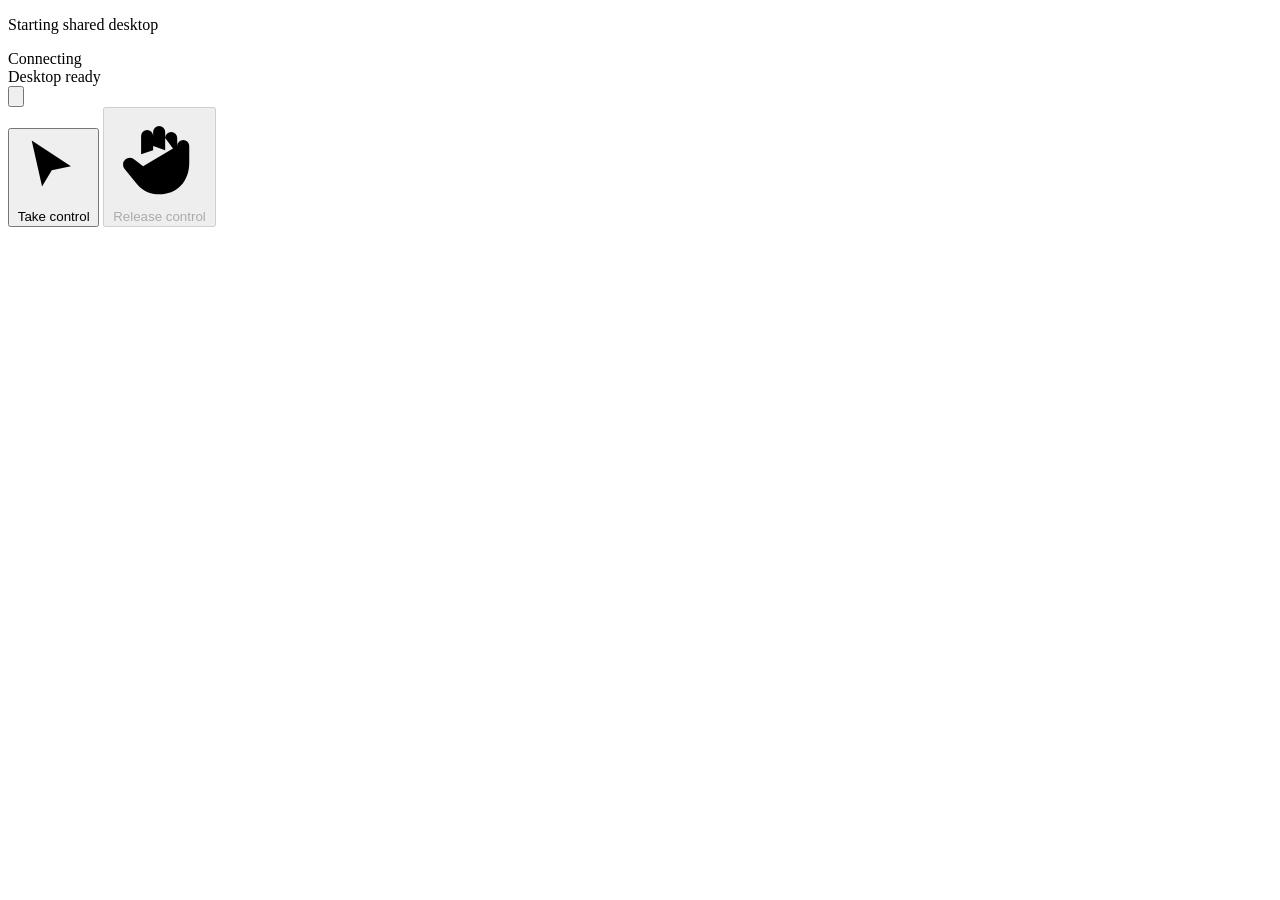
==== web/index.html @ 7a04eb71 "feat: publish Relay AI desktop Add the containerized XFCE desktop, shared control API, guarded insta" ====
<!doctype html>
<html lang="en">
  <head>
    <meta charset="utf-8">
    <meta name="viewport" content="width=device-width, initial-scale=1">
    <meta name="theme-color" content="#111311">
    <title>Relay desktop</title>
    <link rel="stylesheet" href="/styles.css">
  </head>
  <body data-owner="none">
    <main class="relay-stage" id="relay-stage">
      <div
        id="desktop-screen"
        class="desktop-screen"
        tabindex="0"
        aria-label="Remote Linux desktop. Take control before using keyboard or pointer input."
      >
        <div class="feed-placeholder" id="feed-placeholder">
          <span class="relay-cube" aria-hidden="true"><i></i><i></i><i></i></span>
          <p>Starting shared desktop</p>
        </div>
      </div>

      <div class="stage-vignette" aria-hidden="true"></div>
      <div class="observer-shield" aria-hidden="true"></div>

      <header class="stage-header">
        <div class="connection-chip" aria-label="Connection status">
          <span class="status-dot" id="connection-dot" aria-hidden="true"></span>
          <span id="connection-label">Connecting</span>
        </div>

        <div class="header-actions">
          <div class="operator-chip" id="operator-chip" aria-live="polite">
            <span class="operator-pulse" aria-hidden="true"></span>
            <span id="operator-label">Desktop ready</span>
          </div>
          <button
            class="icon-button"
            id="open-tools"
            type="button"
            aria-controls="control-drawer"
            aria-expanded="false"
            aria-label="Open desktop controls"
          >
            <svg viewBox="0 0 24 24" aria-hidden="true"><path d="M4 7h10M18 7h2M4 17h2M10 17h10M14 4v6M6 14v6"/></svg>
          </button>
        </div>
      </header>

      <button class="control-pill take-control" id="take-control" type="button">
        <svg viewBox="0 0 24 24" aria-hidden="true"><path d="m5 3 12.5 8.2-6.1 1.3-3.1 5.2L5 3Z"/></svg>
        <span>Take control</span>
      </button>

      <button class="control-pill release-control" id="release-control" type="button" disabled>
        <svg viewBox="0 0 24 24" aria-hidden="true"><path d="M7.5 11V6.5a1.5 1.5 0 0 1 3 0V10M10.5 9V5.5a1.5 1.5 0 0 1 3 0V10m0-3a1.5 1.5 0 0 1 3 0v4m0-2a1.5 1.5 0 0 1 3 0v4c0 5-3.2 8-7.5 8-2.2 0-4-.7-5.5-2.5l-3.1-3.8a1.7 1.7 0 0 1 2.5-2.3L8 14"/></svg>
        <span>Release control</span>
      </button>

      <aside class="control-drawer" id="control-drawer" aria-label="Desktop controls" hidden>
        <div class="drawer-heading">
          <div>
            <p class="eyebrow">Shared session</p>
            <h1>Relay Desktop</h1>
          </div>
          <button class="drawer-close" id="close-tools" type="button" aria-label="Close desktop controls">×</button>
        </div>

        <section class="lease-card">
          <span class="lease-orbit" aria-hidden="true"></span>
          <div>
            <p class="eyebrow">Control lease</p>
            <strong id="lease-owner">Observer</strong>
            <span id="lease-detail">No input is being sent</span>
          </div>
        </section>

        <div class="tool-grid">
          <button class="drawer-tool" id="fullscreen" type="button">
            <svg viewBox="0 0 24 24" aria-hidden="true"><path d="M8 3H3v5M16 3h5v5M8 21H3v-5m13 5h5v-5"/></svg>
            Fullscreen
          </button>
          <button class="drawer-tool" id="reconnect" type="button">
            <svg viewBox="0 0 24 24" aria-hidden="true"><path d="M20 7v5h-5M4 17v-5h5m10.2-.8A8 8 0 0 0 6.1 7.1L4 9m16 6-2.1 1.9a8 8 0 0 1-13.1-4"/></svg>
            Reconnect
          </button>
        </div>

        <details class="approval-panel">
          <summary>Install an application</summary>
          <p class="panel-copy">Creates a short-lived approval for one exact install plan.</p>
          <form id="approval-form">
            <label for="install-kind">Source</label>
            <select id="install-kind" name="kind">
              <option value="apt">APT repository</option>
              <option value="deb">Local .deb file</option>
            </select>
            <label for="install-value" id="install-value-label">Package names</label>
            <input id="install-value" name="value" type="text" autocomplete="off" placeholder="firefox-esr jq" required>
            <button class="approve-action" type="submit">Approve exact plan</button>
            <output id="approval-output" aria-live="polite"></output>
          </form>
        </details>

        <footer class="drawer-footer">
          <span>OS cursor</span><span>AT-SPI + vision</span><span>noVNC</span>
        </footer>
      </aside>
    </main>

    <dialog id="credentials-dialog" class="credentials-dialog">
      <form id="credentials-form" method="dialog">
        <span class="relay-cube dialog-mark" aria-hidden="true"><i></i><i></i><i></i></span>
        <p class="eyebrow">Private desktop</p>
        <h2>Connect to Relay</h2>
        <p>Enter the VNC password configured in Compose. The local development default is <code>testtest</code>.</p>
        <label for="vnc-password">VNC password</label>
        <input id="vnc-password" type="password" autocomplete="current-password" required autofocus>
        <button class="dialog-action" value="connect">Open desktop</button>
      </form>
    </dialog>

    <div id="announcer" class="visually-hidden" aria-live="assertive"></div>
    <script type="module" src="/app.js"></script>
  </body>
</html>
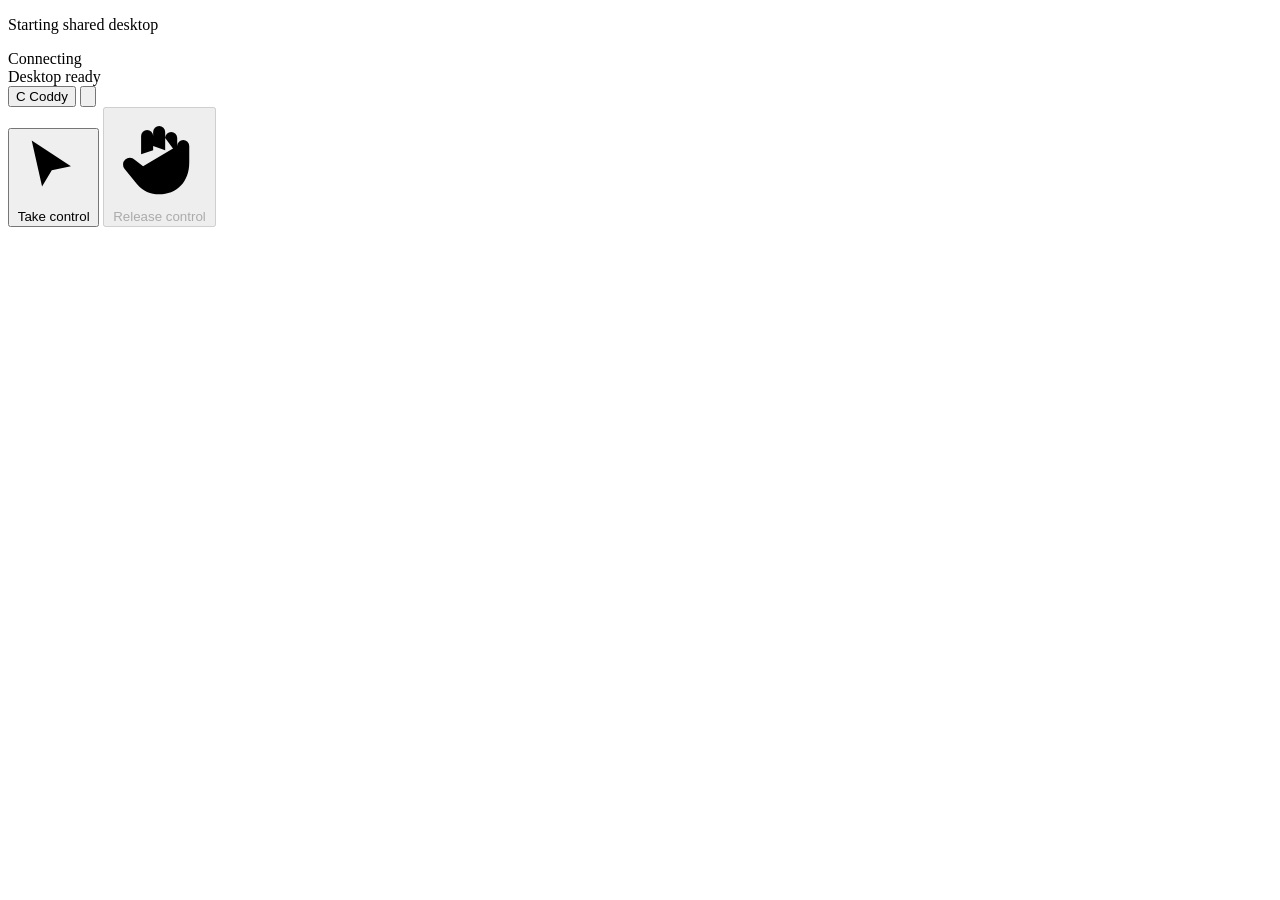
==== commit 3e2dc840: "feat: add the Coddy operator flight recorder Keep observers behind a transparent pointer shield, swi" ====
--- a/web/index.html
+++ b/web/index.html
@@ -36,6 +36,17 @@
             <span id="operator-label">Desktop ready</span>
           </div>
           <button
+            class="agent-button"
+            id="open-agent"
+            type="button"
+            aria-controls="agent-drawer"
+            aria-expanded="false"
+            aria-label="Open Coddy operator"
+          >
+            <span class="agent-glyph" aria-hidden="true">C</span>
+            <span>Coddy</span>
+          </button>
+          <button
             class="icon-button"
             id="open-tools"
             type="button"
@@ -57,6 +68,51 @@
         <svg viewBox="0 0 24 24" aria-hidden="true"><path d="M7.5 11V6.5a1.5 1.5 0 0 1 3 0V10M10.5 9V5.5a1.5 1.5 0 0 1 3 0V10m0-3a1.5 1.5 0 0 1 3 0v4m0-2a1.5 1.5 0 0 1 3 0v4c0 5-3.2 8-7.5 8-2.2 0-4-.7-5.5-2.5l-3.1-3.8a1.7 1.7 0 0 1 2.5-2.3L8 14"/></svg>
         <span>Release control</span>
       </button>
+
+      <aside class="agent-drawer" id="agent-drawer" aria-label="Coddy AI operator" hidden>
+        <header class="agent-heading">
+          <div class="agent-identity">
+            <span class="agent-glyph agent-glyph-large" aria-hidden="true">C</span>
+            <div>
+              <p class="eyebrow">Desktop operator</p>
+              <h1>Coddy Agent</h1>
+            </div>
+          </div>
+          <button class="drawer-close" id="close-agent" type="button" aria-label="Close Coddy operator">×</button>
+        </header>
+
+        <div class="agent-status" id="agent-status" role="status">
+          <span class="agent-status-line" aria-hidden="true"></span>
+          <span id="agent-status-label">Ready for an outcome</span>
+        </div>
+
+        <div class="agent-transcript" id="agent-transcript" aria-live="polite" aria-label="Agent activity">
+          <div class="agent-empty" id="agent-empty">
+            <span class="agent-empty-mark" aria-hidden="true">↳</span>
+            <p>Tell Coddy what should be true on the desktop. It will inspect, act, and verify in the same session you can take over.</p>
+          </div>
+        </div>
+
+        <div class="permission-card" id="permission-card" hidden>
+          <p class="eyebrow">Confirmation required</p>
+          <strong id="permission-title">Coddy wants to run a protected action</strong>
+          <pre id="permission-detail"></pre>
+          <div class="permission-actions">
+            <button id="permission-reject" type="button">Reject</button>
+            <button id="permission-allow" type="button">Allow once</button>
+          </div>
+        </div>
+
+        <form class="agent-composer" id="agent-form">
+          <label class="visually-hidden" for="agent-prompt">Task for Coddy</label>
+          <textarea id="agent-prompt" rows="3" maxlength="12000" placeholder="Open Chromium and fill the demo form…" required></textarea>
+          <div class="composer-footer">
+            <span>Enter to send · Shift+Enter for newline</span>
+            <button class="agent-stop" id="agent-stop" type="button" hidden>Stop</button>
+            <button class="agent-send" id="agent-send" type="submit">Run task</button>
+          </div>
+        </form>
+      </aside>
 
       <aside class="control-drawer" id="control-drawer" aria-label="Desktop controls" hidden>
         <div class="drawer-heading">
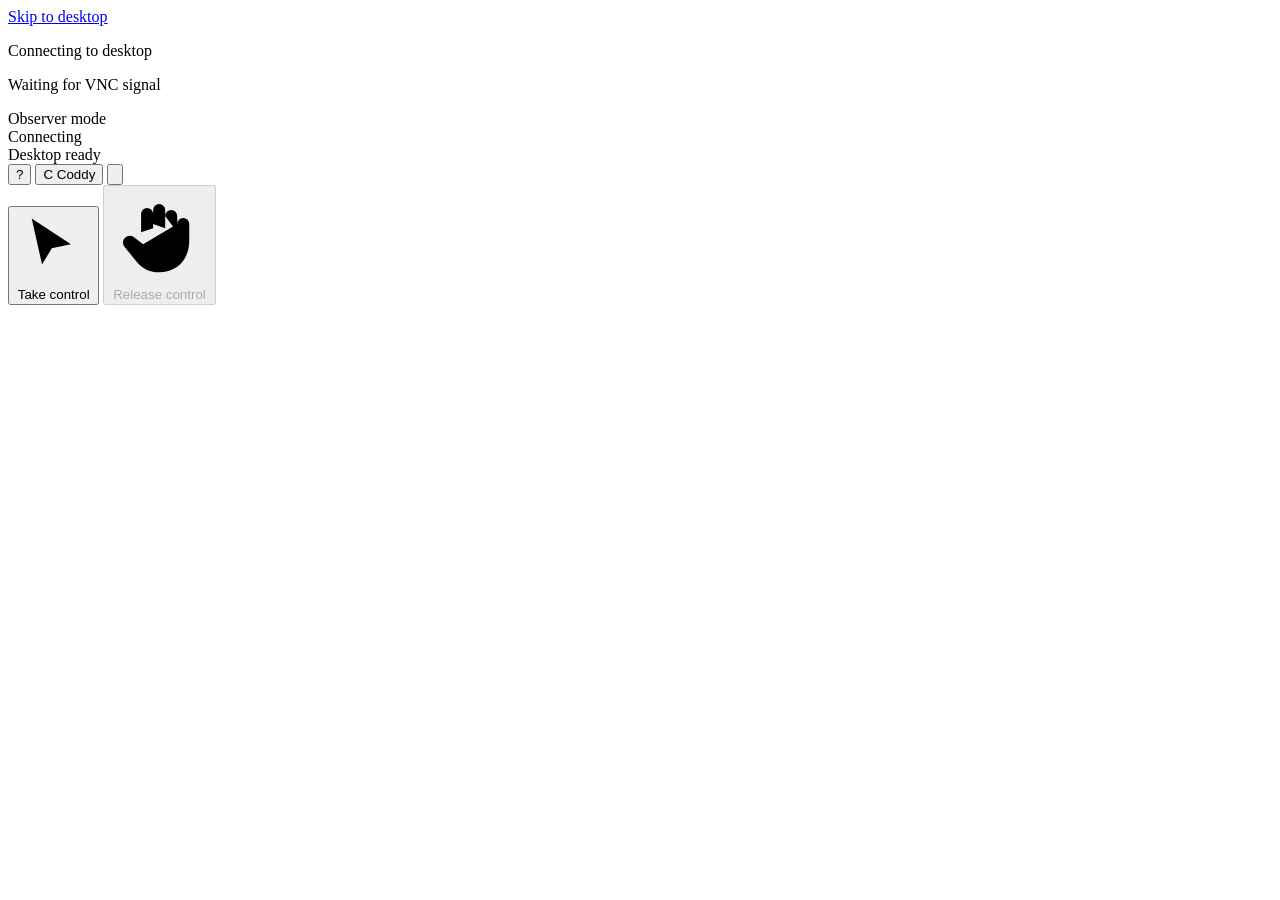
==== commit cc234dd9: "Add Cloud Agent UX, events API, and MCP runtime tools Web shell: - Persistent mode banner, agent can" ====
--- a/web/index.html
+++ b/web/index.html
@@ -2,12 +2,13 @@
 <html lang="en">
   <head>
     <meta charset="utf-8">
-    <meta name="viewport" content="width=device-width, initial-scale=1">
+    <meta name="viewport" content="width=device-width, initial-scale=1, viewport-fit=cover">
     <meta name="theme-color" content="#111311">
-    <title>Relay desktop</title>
+    <title>Cloud Agent · Relay Desktop</title>
     <link rel="stylesheet" href="/styles.css">
   </head>
   <body data-owner="none">
+    <a class="skip-link" href="#desktop-screen">Skip to desktop</a>
     <main class="relay-stage" id="relay-stage">
       <div
         id="desktop-screen"
@@ -15,17 +16,32 @@
         tabindex="0"
         aria-label="Remote Linux desktop. Take control before using keyboard or pointer input."
       >
-        <div class="feed-placeholder" id="feed-placeholder">
+        <div class="feed-placeholder" id="feed-placeholder" role="status" aria-busy="true">
           <span class="relay-cube" aria-hidden="true"><i></i><i></i><i></i></span>
-          <p>Starting shared desktop</p>
+          <p id="feed-placeholder-label">Connecting to desktop</p>
+          <p class="feed-placeholder-sub" id="feed-placeholder-sub">Waiting for VNC signal</p>
+        </div>
+        <div class="agent-canvas-badge" id="agent-canvas-badge" hidden>
+          Agent is operating · press <kbd>T</kbd> or Take control to interrupt
         </div>
       </div>
 
       <div class="stage-vignette" aria-hidden="true"></div>
       <div class="observer-shield" aria-hidden="true"></div>
 
+      <div class="mode-banner" id="mode-banner" role="status" aria-live="polite">
+        <span class="mode-banner-dot" aria-hidden="true"></span>
+        <span id="mode-banner-label">Observer mode</span>
+        <span class="mode-banner-countdown" id="lease-countdown" hidden></span>
+      </div>
+
+      <div class="lease-warning" id="lease-warning" hidden role="alert">
+        Control lease expiring soon. Move the pointer or click Renew.
+        <button type="button" id="renew-lease" class="lease-warning-action">Renew</button>
+      </div>
+
       <header class="stage-header">
-        <div class="connection-chip" aria-label="Connection status">
+        <div class="connection-chip" id="connection-chip" aria-label="Connection status">
           <span class="status-dot" id="connection-dot" aria-hidden="true"></span>
           <span id="connection-label">Connecting</span>
         </div>
@@ -35,6 +51,15 @@
             <span class="operator-pulse" aria-hidden="true"></span>
             <span id="operator-label">Desktop ready</span>
           </div>
+          <button
+            class="icon-button"
+            id="open-shortcuts"
+            type="button"
+            aria-label="Keyboard shortcuts"
+            aria-haspopup="dialog"
+          >
+            ?
+          </button>
           <button
             class="agent-button"
             id="open-agent"
@@ -42,6 +67,7 @@
             aria-controls="agent-drawer"
             aria-expanded="false"
             aria-label="Open Coddy operator"
+            aria-keyshortcuts="Control+Period Meta+Period"
           >
             <span class="agent-glyph" aria-hidden="true">C</span>
             <span>Coddy</span>
@@ -53,29 +79,55 @@
             aria-controls="control-drawer"
             aria-expanded="false"
             aria-label="Open desktop controls"
+            aria-keyshortcuts="Control+Comma Meta+Comma"
           >
             <svg viewBox="0 0 24 24" aria-hidden="true"><path d="M4 7h10M18 7h2M4 17h2M10 17h10M14 4v6M6 14v6"/></svg>
           </button>
         </div>
       </header>
 
-      <button class="control-pill take-control" id="take-control" type="button">
+      <button
+        class="control-pill take-control"
+        id="take-control"
+        type="button"
+        aria-label="Take control of remote desktop"
+        aria-pressed="false"
+        aria-keyshortcuts="t Control+Enter Meta+Enter"
+      >
+        <span class="btn-spinner" hidden aria-hidden="true"></span>
         <svg viewBox="0 0 24 24" aria-hidden="true"><path d="m5 3 12.5 8.2-6.1 1.3-3.1 5.2L5 3Z"/></svg>
         <span>Take control</span>
       </button>
 
-      <button class="control-pill release-control" id="release-control" type="button" disabled>
+      <button
+        class="control-pill release-control"
+        id="release-control"
+        type="button"
+        disabled
+        aria-label="Release control back to observer mode"
+        aria-pressed="false"
+        aria-keyshortcuts="r Control+Shift+Enter Meta+Shift+Enter"
+      >
         <svg viewBox="0 0 24 24" aria-hidden="true"><path d="M7.5 11V6.5a1.5 1.5 0 0 1 3 0V10M10.5 9V5.5a1.5 1.5 0 0 1 3 0V10m0-3a1.5 1.5 0 0 1 3 0v4m0-2a1.5 1.5 0 0 1 3 0v4c0 5-3.2 8-7.5 8-2.2 0-4-.7-5.5-2.5l-3.1-3.8a1.7 1.7 0 0 1 2.5-2.3L8 14"/></svg>
         <span>Release control</span>
       </button>
 
-      <aside class="agent-drawer" id="agent-drawer" aria-label="Coddy AI operator" hidden>
+      <div class="drawer-scrim" id="drawer-scrim" hidden></div>
+
+      <aside
+        class="agent-drawer"
+        id="agent-drawer"
+        role="dialog"
+        aria-modal="true"
+        aria-labelledby="agent-drawer-title"
+        hidden
+      >
         <header class="agent-heading">
           <div class="agent-identity">
             <span class="agent-glyph agent-glyph-large" aria-hidden="true">C</span>
             <div>
               <p class="eyebrow">Desktop operator</p>
-              <h1>Coddy Agent</h1>
+              <h1 id="agent-drawer-title">Coddy Agent</h1>
             </div>
           </div>
           <button class="drawer-close" id="close-agent" type="button" aria-label="Close Coddy operator">×</button>
@@ -99,7 +151,7 @@
           <pre id="permission-detail"></pre>
           <div class="permission-actions">
             <button id="permission-reject" type="button">Reject</button>
-            <button id="permission-allow" type="button">Allow once</button>
+            <button id="permission-allow" type="button" aria-describedby="permission-detail">Allow once</button>
           </div>
         </div>
 
@@ -107,18 +159,25 @@
           <label class="visually-hidden" for="agent-prompt">Task for Coddy</label>
           <textarea id="agent-prompt" rows="3" maxlength="12000" placeholder="Open Chromium and fill the demo form…" required></textarea>
           <div class="composer-footer">
-            <span>Enter to send · Shift+Enter for newline</span>
+            <span>Enter to send · <kbd>⌘.</kbd> agent · <kbd>?</kbd> shortcuts</span>
             <button class="agent-stop" id="agent-stop" type="button" hidden>Stop</button>
             <button class="agent-send" id="agent-send" type="submit">Run task</button>
           </div>
         </form>
       </aside>
 
-      <aside class="control-drawer" id="control-drawer" aria-label="Desktop controls" hidden>
+      <aside
+        class="control-drawer"
+        id="control-drawer"
+        role="dialog"
+        aria-modal="true"
+        aria-labelledby="control-drawer-title"
+        hidden
+      >
         <div class="drawer-heading">
           <div>
             <p class="eyebrow">Shared session</p>
-            <h1>Relay Desktop</h1>
+            <h1 id="control-drawer-title">Relay Desktop</h1>
           </div>
           <button class="drawer-close" id="close-tools" type="button" aria-label="Close desktop controls">×</button>
         </div>
@@ -135,12 +194,15 @@
         <div class="tool-grid">
           <button class="drawer-tool" id="fullscreen" type="button">
             <svg viewBox="0 0 24 24" aria-hidden="true"><path d="M8 3H3v5M16 3h5v5M8 21H3v-5m13 5h5v-5"/></svg>
-            Fullscreen
+            <span id="fullscreen-label">Fullscreen</span>
           </button>
           <button class="drawer-tool" id="reconnect" type="button">
             <svg viewBox="0 0 24 24" aria-hidden="true"><path d="M20 7v5h-5M4 17v-5h5m10.2-.8A8 8 0 0 0 6.1 7.1L4 9m16 6-2.1 1.9a8 8 0 0 1-13.1-4"/></svg>
             Reconnect
           </button>
+          <button class="drawer-tool" id="new-agent-session" type="button">New conversation</button>
+          <button class="drawer-tool" id="copy-session-id" type="button">Copy session ID</button>
+          <button class="drawer-tool drawer-tool-danger" id="disconnect" type="button">Disconnect</button>
         </div>
 
         <details class="approval-panel">
@@ -160,7 +222,9 @@
         </details>
 
         <footer class="drawer-footer">
-          <span>OS cursor</span><span>AT-SPI + vision</span><span>noVNC</span>
+          <span id="display-meta">1440×900 framebuffer</span>
+          <span id="session-meta" title="Coddy session ID">Session</span>
+          <span>AT-SPI + vision</span>
         </footer>
       </aside>
     </main>
@@ -177,6 +241,21 @@
       </form>
     </dialog>
 
+    <dialog id="shortcuts-dialog" class="shortcuts-dialog" aria-labelledby="shortcuts-title">
+      <form method="dialog">
+        <h2 id="shortcuts-title">Keyboard shortcuts</h2>
+        <dl class="shortcut-list">
+          <div><dt><kbd>T</kbd></dt><dd>Take control</dd></div>
+          <div><dt><kbd>R</kbd></dt><dd>Release control</dd></div>
+          <div><dt><kbd>Ctrl</kbd>+<kbd>.</kbd></dt><dd>Toggle agent panel</dd></div>
+          <div><dt><kbd>Ctrl</kbd>+<kbd>,</kbd></dt><dd>Toggle desktop controls</dd></div>
+          <div><dt><kbd>Ctrl</kbd>+<kbd>Shift</kbd>+<kbd>F</kbd></dt><dd>Fullscreen</dd></div>
+          <div><dt><kbd>Esc</kbd></dt><dd>Close open panel</dd></div>
+        </dl>
+        <button class="dialog-action" value="close">Close</button>
+      </form>
+    </dialog>
+
     <div id="announcer" class="visually-hidden" aria-live="assertive"></div>
     <script type="module" src="/app.js"></script>
   </body>
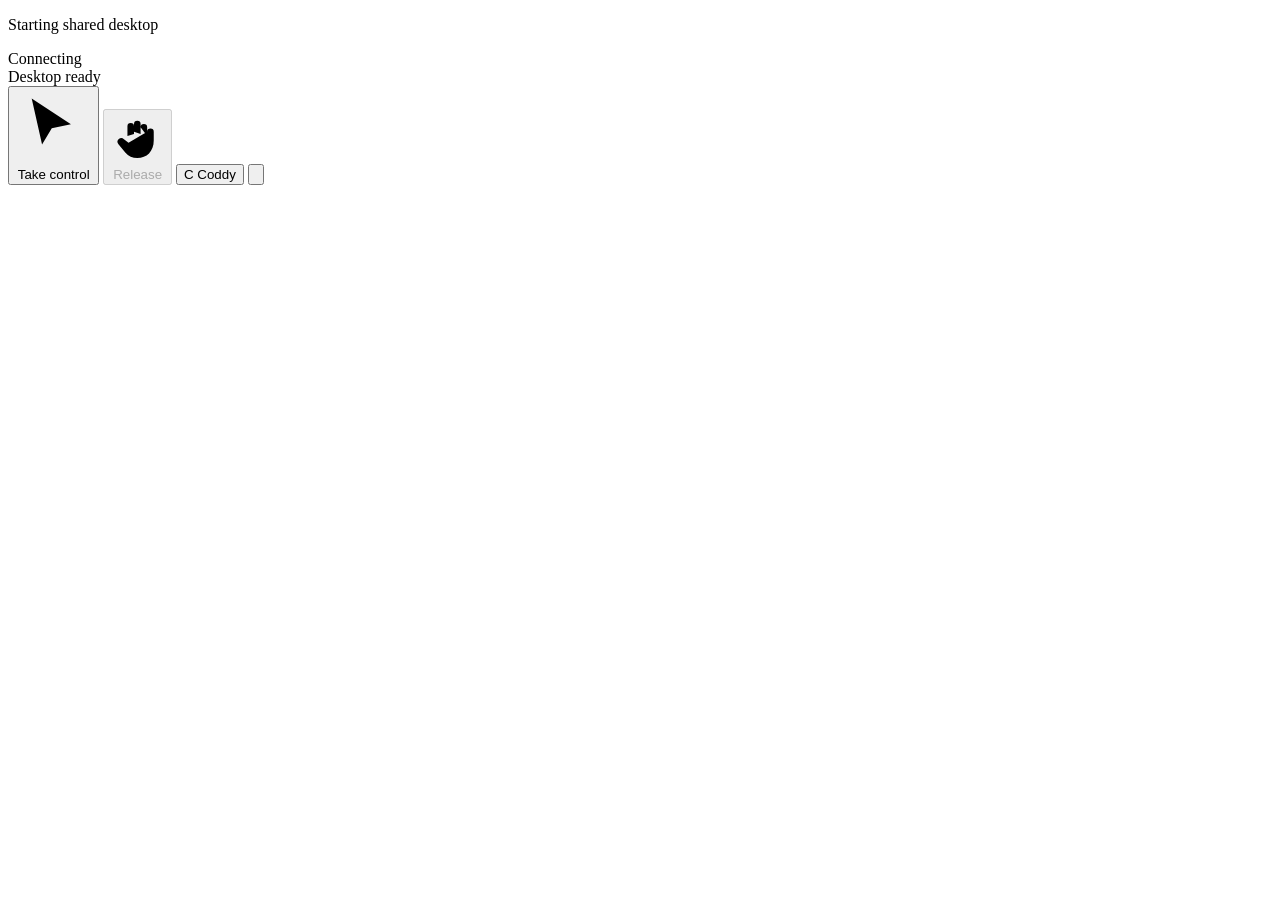
==== commit a394c3f1: "Make the shared desktop easier to watch and take over Move Take control into the chrome so the frame" ====
--- a/web/index.html
+++ b/web/index.html
@@ -2,13 +2,12 @@
 <html lang="en">
   <head>
     <meta charset="utf-8">
-    <meta name="viewport" content="width=device-width, initial-scale=1, viewport-fit=cover">
+    <meta name="viewport" content="width=device-width, initial-scale=1">
     <meta name="theme-color" content="#111311">
-    <title>Cloud Agent · Relay Desktop</title>
+    <title>Relay desktop</title>
     <link rel="stylesheet" href="/styles.css">
   </head>
   <body data-owner="none">
-    <a class="skip-link" href="#desktop-screen">Skip to desktop</a>
     <main class="relay-stage" id="relay-stage">
       <div
         id="desktop-screen"
@@ -16,32 +15,17 @@
         tabindex="0"
         aria-label="Remote Linux desktop. Take control before using keyboard or pointer input."
       >
-        <div class="feed-placeholder" id="feed-placeholder" role="status" aria-busy="true">
+        <div class="feed-placeholder" id="feed-placeholder">
           <span class="relay-cube" aria-hidden="true"><i></i><i></i><i></i></span>
-          <p id="feed-placeholder-label">Connecting to desktop</p>
-          <p class="feed-placeholder-sub" id="feed-placeholder-sub">Waiting for VNC signal</p>
-        </div>
-        <div class="agent-canvas-badge" id="agent-canvas-badge" hidden>
-          Agent is operating · press <kbd>T</kbd> or Take control to interrupt
+          <p>Starting shared desktop</p>
         </div>
       </div>
 
       <div class="stage-vignette" aria-hidden="true"></div>
       <div class="observer-shield" aria-hidden="true"></div>
 
-      <div class="mode-banner" id="mode-banner" role="status" aria-live="polite">
-        <span class="mode-banner-dot" aria-hidden="true"></span>
-        <span id="mode-banner-label">Observer mode</span>
-        <span class="mode-banner-countdown" id="lease-countdown" hidden></span>
-      </div>
-
-      <div class="lease-warning" id="lease-warning" hidden role="alert">
-        Control lease expiring soon. Move the pointer or click Renew.
-        <button type="button" id="renew-lease" class="lease-warning-action">Renew</button>
-      </div>
-
       <header class="stage-header">
-        <div class="connection-chip" id="connection-chip" aria-label="Connection status">
+        <div class="connection-chip" aria-label="Connection status">
           <span class="status-dot" id="connection-dot" aria-hidden="true"></span>
           <span id="connection-label">Connecting</span>
         </div>
@@ -52,13 +36,25 @@
             <span id="operator-label">Desktop ready</span>
           </div>
           <button
-            class="icon-button"
-            id="open-shortcuts"
+            class="control-pill take-control"
+            id="take-control"
             type="button"
-            aria-label="Keyboard shortcuts"
-            aria-haspopup="dialog"
+            aria-keyshortcuts="Alt+Shift+C"
+            title="Take control (Alt+Shift+C)"
           >
-            ?
+            <svg viewBox="0 0 24 24" aria-hidden="true"><path d="m5 3 12.5 8.2-6.1 1.3-3.1 5.2L5 3Z"/></svg>
+            <span>Take control</span>
+          </button>
+          <button
+            class="control-pill release-control"
+            id="release-control"
+            type="button"
+            disabled
+            aria-keyshortcuts="Alt+Shift+C"
+            title="Release control (Alt+Shift+C)"
+          >
+            <svg viewBox="0 0 24 24" aria-hidden="true"><path d="M7.5 11V6.5a1.5 1.5 0 0 1 3 0V10M10.5 9V5.5a1.5 1.5 0 0 1 3 0V10m0-3a1.5 1.5 0 0 1 3 0v4m0-2a1.5 1.5 0 0 1 3 0v4c0 5-3.2 8-7.5 8-2.2 0-4-.7-5.5-2.5l-3.1-3.8a1.7 1.7 0 0 1 2.5-2.3L8 14"/></svg>
+            <span>Release</span>
           </button>
           <button
             class="agent-button"
@@ -67,7 +63,6 @@
             aria-controls="agent-drawer"
             aria-expanded="false"
             aria-label="Open Coddy operator"
-            aria-keyshortcuts="Control+Period Meta+Period"
           >
             <span class="agent-glyph" aria-hidden="true">C</span>
             <span>Coddy</span>
@@ -79,55 +74,19 @@
             aria-controls="control-drawer"
             aria-expanded="false"
             aria-label="Open desktop controls"
-            aria-keyshortcuts="Control+Comma Meta+Comma"
           >
             <svg viewBox="0 0 24 24" aria-hidden="true"><path d="M4 7h10M18 7h2M4 17h2M10 17h10M14 4v6M6 14v6"/></svg>
           </button>
         </div>
       </header>
 
-      <button
-        class="control-pill take-control"
-        id="take-control"
-        type="button"
-        aria-label="Take control of remote desktop"
-        aria-pressed="false"
-        aria-keyshortcuts="t Control+Enter Meta+Enter"
-      >
-        <span class="btn-spinner" hidden aria-hidden="true"></span>
-        <svg viewBox="0 0 24 24" aria-hidden="true"><path d="m5 3 12.5 8.2-6.1 1.3-3.1 5.2L5 3Z"/></svg>
-        <span>Take control</span>
-      </button>
-
-      <button
-        class="control-pill release-control"
-        id="release-control"
-        type="button"
-        disabled
-        aria-label="Release control back to observer mode"
-        aria-pressed="false"
-        aria-keyshortcuts="r Control+Shift+Enter Meta+Shift+Enter"
-      >
-        <svg viewBox="0 0 24 24" aria-hidden="true"><path d="M7.5 11V6.5a1.5 1.5 0 0 1 3 0V10M10.5 9V5.5a1.5 1.5 0 0 1 3 0V10m0-3a1.5 1.5 0 0 1 3 0v4m0-2a1.5 1.5 0 0 1 3 0v4c0 5-3.2 8-7.5 8-2.2 0-4-.7-5.5-2.5l-3.1-3.8a1.7 1.7 0 0 1 2.5-2.3L8 14"/></svg>
-        <span>Release control</span>
-      </button>
-
-      <div class="drawer-scrim" id="drawer-scrim" hidden></div>
-
-      <aside
-        class="agent-drawer"
-        id="agent-drawer"
-        role="dialog"
-        aria-modal="true"
-        aria-labelledby="agent-drawer-title"
-        hidden
-      >
+      <aside class="agent-drawer" id="agent-drawer" aria-label="Coddy AI operator" hidden>
         <header class="agent-heading">
           <div class="agent-identity">
             <span class="agent-glyph agent-glyph-large" aria-hidden="true">C</span>
             <div>
               <p class="eyebrow">Desktop operator</p>
-              <h1 id="agent-drawer-title">Coddy Agent</h1>
+              <h1>Coddy Agent</h1>
             </div>
           </div>
           <button class="drawer-close" id="close-agent" type="button" aria-label="Close Coddy operator">×</button>
@@ -151,7 +110,7 @@
           <pre id="permission-detail"></pre>
           <div class="permission-actions">
             <button id="permission-reject" type="button">Reject</button>
-            <button id="permission-allow" type="button" aria-describedby="permission-detail">Allow once</button>
+            <button id="permission-allow" type="button">Allow once</button>
           </div>
         </div>
 
@@ -159,25 +118,18 @@
           <label class="visually-hidden" for="agent-prompt">Task for Coddy</label>
           <textarea id="agent-prompt" rows="3" maxlength="12000" placeholder="Open Chromium and fill the demo form…" required></textarea>
           <div class="composer-footer">
-            <span>Enter to send · <kbd>⌘.</kbd> agent · <kbd>?</kbd> shortcuts</span>
+            <span>Enter to send · Shift+Enter for newline</span>
             <button class="agent-stop" id="agent-stop" type="button" hidden>Stop</button>
             <button class="agent-send" id="agent-send" type="submit">Run task</button>
           </div>
         </form>
       </aside>
 
-      <aside
-        class="control-drawer"
-        id="control-drawer"
-        role="dialog"
-        aria-modal="true"
-        aria-labelledby="control-drawer-title"
-        hidden
-      >
+      <aside class="control-drawer" id="control-drawer" aria-label="Desktop controls" hidden>
         <div class="drawer-heading">
           <div>
             <p class="eyebrow">Shared session</p>
-            <h1 id="control-drawer-title">Relay Desktop</h1>
+            <h1>Relay Desktop</h1>
           </div>
           <button class="drawer-close" id="close-tools" type="button" aria-label="Close desktop controls">×</button>
         </div>
@@ -194,15 +146,12 @@
         <div class="tool-grid">
           <button class="drawer-tool" id="fullscreen" type="button">
             <svg viewBox="0 0 24 24" aria-hidden="true"><path d="M8 3H3v5M16 3h5v5M8 21H3v-5m13 5h5v-5"/></svg>
-            <span id="fullscreen-label">Fullscreen</span>
+            Fullscreen
           </button>
           <button class="drawer-tool" id="reconnect" type="button">
             <svg viewBox="0 0 24 24" aria-hidden="true"><path d="M20 7v5h-5M4 17v-5h5m10.2-.8A8 8 0 0 0 6.1 7.1L4 9m16 6-2.1 1.9a8 8 0 0 1-13.1-4"/></svg>
             Reconnect
           </button>
-          <button class="drawer-tool" id="new-agent-session" type="button">New conversation</button>
-          <button class="drawer-tool" id="copy-session-id" type="button">Copy session ID</button>
-          <button class="drawer-tool drawer-tool-danger" id="disconnect" type="button">Disconnect</button>
         </div>
 
         <details class="approval-panel">
@@ -222,9 +171,7 @@
         </details>
 
         <footer class="drawer-footer">
-          <span id="display-meta">1440×900 framebuffer</span>
-          <span id="session-meta" title="Coddy session ID">Session</span>
-          <span>AT-SPI + vision</span>
+          <span>OS cursor</span><span>AT-SPI + vision</span><span>noVNC</span>
         </footer>
       </aside>
     </main>
@@ -241,21 +188,6 @@
       </form>
     </dialog>
 
-    <dialog id="shortcuts-dialog" class="shortcuts-dialog" aria-labelledby="shortcuts-title">
-      <form method="dialog">
-        <h2 id="shortcuts-title">Keyboard shortcuts</h2>
-        <dl class="shortcut-list">
-          <div><dt><kbd>T</kbd></dt><dd>Take control</dd></div>
-          <div><dt><kbd>R</kbd></dt><dd>Release control</dd></div>
-          <div><dt><kbd>Ctrl</kbd>+<kbd>.</kbd></dt><dd>Toggle agent panel</dd></div>
-          <div><dt><kbd>Ctrl</kbd>+<kbd>,</kbd></dt><dd>Toggle desktop controls</dd></div>
-          <div><dt><kbd>Ctrl</kbd>+<kbd>Shift</kbd>+<kbd>F</kbd></dt><dd>Fullscreen</dd></div>
-          <div><dt><kbd>Esc</kbd></dt><dd>Close open panel</dd></div>
-        </dl>
-        <button class="dialog-action" value="close">Close</button>
-      </form>
-    </dialog>
-
     <div id="announcer" class="visually-hidden" aria-live="assertive"></div>
     <script type="module" src="/app.js"></script>
   </body>
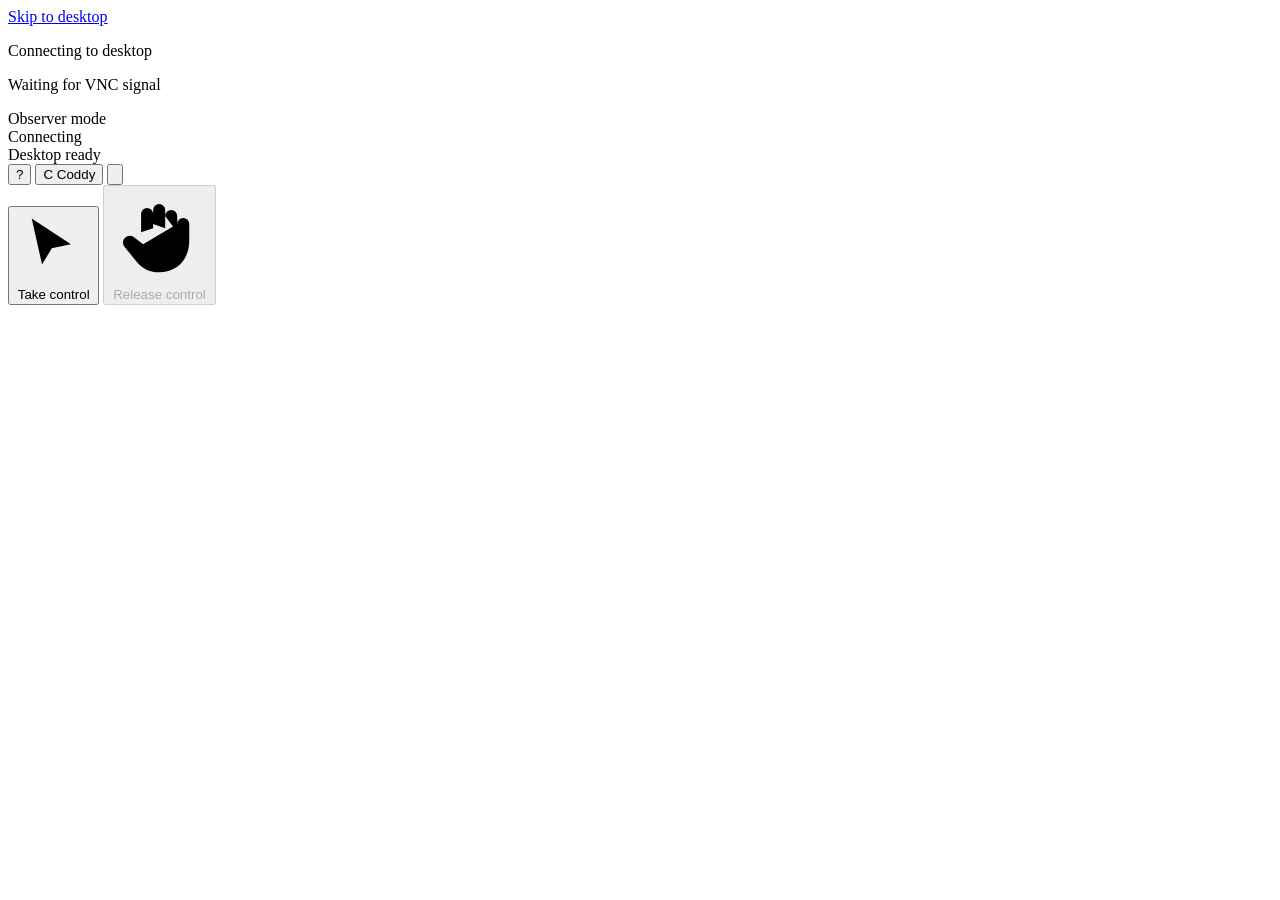
==== commit 77e7d052: "Add recording, tmux bridge, metrics/SSE, and Selkies streaming - Screen recording via FFmpeg with AP" ====
--- a/web/index.html
+++ b/web/index.html
@@ -2,12 +2,13 @@
 <html lang="en">
   <head>
     <meta charset="utf-8">
-    <meta name="viewport" content="width=device-width, initial-scale=1">
+    <meta name="viewport" content="width=device-width, initial-scale=1, viewport-fit=cover">
     <meta name="theme-color" content="#111311">
-    <title>Relay desktop</title>
+    <title>Cloud Agent · Relay Desktop</title>
     <link rel="stylesheet" href="/styles.css">
   </head>
   <body data-owner="none">
+    <a class="skip-link" href="#desktop-screen">Skip to desktop</a>
     <main class="relay-stage" id="relay-stage">
       <div
         id="desktop-screen"
@@ -15,17 +16,32 @@
         tabindex="0"
         aria-label="Remote Linux desktop. Take control before using keyboard or pointer input."
       >
-        <div class="feed-placeholder" id="feed-placeholder">
+        <div class="feed-placeholder" id="feed-placeholder" role="status" aria-busy="true">
           <span class="relay-cube" aria-hidden="true"><i></i><i></i><i></i></span>
-          <p>Starting shared desktop</p>
+          <p id="feed-placeholder-label">Connecting to desktop</p>
+          <p class="feed-placeholder-sub" id="feed-placeholder-sub">Waiting for VNC signal</p>
+        </div>
+        <div class="agent-canvas-badge" id="agent-canvas-badge" hidden>
+          Agent is operating · press <kbd>T</kbd> or Take control to interrupt
         </div>
       </div>
 
       <div class="stage-vignette" aria-hidden="true"></div>
       <div class="observer-shield" aria-hidden="true"></div>
 
+      <div class="mode-banner" id="mode-banner" role="status" aria-live="polite">
+        <span class="mode-banner-dot" aria-hidden="true"></span>
+        <span id="mode-banner-label">Observer mode</span>
+        <span class="mode-banner-countdown" id="lease-countdown" hidden></span>
+      </div>
+
+      <div class="lease-warning" id="lease-warning" hidden role="alert">
+        Control lease expiring soon. Move the pointer or click Renew.
+        <button type="button" id="renew-lease" class="lease-warning-action">Renew</button>
+      </div>
+
       <header class="stage-header">
-        <div class="connection-chip" aria-label="Connection status">
+        <div class="connection-chip" id="connection-chip" aria-label="Connection status">
           <span class="status-dot" id="connection-dot" aria-hidden="true"></span>
           <span id="connection-label">Connecting</span>
         </div>
@@ -36,25 +52,13 @@
             <span id="operator-label">Desktop ready</span>
           </div>
           <button
-            class="control-pill take-control"
-            id="take-control"
+            class="icon-button"
+            id="open-shortcuts"
             type="button"
-            aria-keyshortcuts="Alt+Shift+C"
-            title="Take control (Alt+Shift+C)"
+            aria-label="Keyboard shortcuts"
+            aria-haspopup="dialog"
           >
-            <svg viewBox="0 0 24 24" aria-hidden="true"><path d="m5 3 12.5 8.2-6.1 1.3-3.1 5.2L5 3Z"/></svg>
-            <span>Take control</span>
-          </button>
-          <button
-            class="control-pill release-control"
-            id="release-control"
-            type="button"
-            disabled
-            aria-keyshortcuts="Alt+Shift+C"
-            title="Release control (Alt+Shift+C)"
-          >
-            <svg viewBox="0 0 24 24" aria-hidden="true"><path d="M7.5 11V6.5a1.5 1.5 0 0 1 3 0V10M10.5 9V5.5a1.5 1.5 0 0 1 3 0V10m0-3a1.5 1.5 0 0 1 3 0v4m0-2a1.5 1.5 0 0 1 3 0v4c0 5-3.2 8-7.5 8-2.2 0-4-.7-5.5-2.5l-3.1-3.8a1.7 1.7 0 0 1 2.5-2.3L8 14"/></svg>
-            <span>Release</span>
+            ?
           </button>
           <button
             class="agent-button"
@@ -63,6 +67,7 @@
             aria-controls="agent-drawer"
             aria-expanded="false"
             aria-label="Open Coddy operator"
+            aria-keyshortcuts="Control+Period Meta+Period"
           >
             <span class="agent-glyph" aria-hidden="true">C</span>
             <span>Coddy</span>
@@ -74,19 +79,55 @@
             aria-controls="control-drawer"
             aria-expanded="false"
             aria-label="Open desktop controls"
+            aria-keyshortcuts="Control+Comma Meta+Comma"
           >
             <svg viewBox="0 0 24 24" aria-hidden="true"><path d="M4 7h10M18 7h2M4 17h2M10 17h10M14 4v6M6 14v6"/></svg>
           </button>
         </div>
       </header>
 
-      <aside class="agent-drawer" id="agent-drawer" aria-label="Coddy AI operator" hidden>
+      <button
+        class="control-pill take-control"
+        id="take-control"
+        type="button"
+        aria-label="Take control of remote desktop"
+        aria-pressed="false"
+        aria-keyshortcuts="t Control+Enter Meta+Enter"
+      >
+        <span class="btn-spinner" hidden aria-hidden="true"></span>
+        <svg viewBox="0 0 24 24" aria-hidden="true"><path d="m5 3 12.5 8.2-6.1 1.3-3.1 5.2L5 3Z"/></svg>
+        <span>Take control</span>
+      </button>
+
+      <button
+        class="control-pill release-control"
+        id="release-control"
+        type="button"
+        disabled
+        aria-label="Release control back to observer mode"
+        aria-pressed="false"
+        aria-keyshortcuts="r Control+Shift+Enter Meta+Shift+Enter"
+      >
+        <svg viewBox="0 0 24 24" aria-hidden="true"><path d="M7.5 11V6.5a1.5 1.5 0 0 1 3 0V10M10.5 9V5.5a1.5 1.5 0 0 1 3 0V10m0-3a1.5 1.5 0 0 1 3 0v4m0-2a1.5 1.5 0 0 1 3 0v4c0 5-3.2 8-7.5 8-2.2 0-4-.7-5.5-2.5l-3.1-3.8a1.7 1.7 0 0 1 2.5-2.3L8 14"/></svg>
+        <span>Release control</span>
+      </button>
+
+      <div class="drawer-scrim" id="drawer-scrim" hidden></div>
+
+      <aside
+        class="agent-drawer"
+        id="agent-drawer"
+        role="dialog"
+        aria-modal="true"
+        aria-labelledby="agent-drawer-title"
+        hidden
+      >
         <header class="agent-heading">
           <div class="agent-identity">
             <span class="agent-glyph agent-glyph-large" aria-hidden="true">C</span>
             <div>
               <p class="eyebrow">Desktop operator</p>
-              <h1>Coddy Agent</h1>
+              <h1 id="agent-drawer-title">Coddy Agent</h1>
             </div>
           </div>
           <button class="drawer-close" id="close-agent" type="button" aria-label="Close Coddy operator">×</button>
@@ -110,7 +151,7 @@
           <pre id="permission-detail"></pre>
           <div class="permission-actions">
             <button id="permission-reject" type="button">Reject</button>
-            <button id="permission-allow" type="button">Allow once</button>
+            <button id="permission-allow" type="button" aria-describedby="permission-detail">Allow once</button>
           </div>
         </div>
 
@@ -118,18 +159,25 @@
           <label class="visually-hidden" for="agent-prompt">Task for Coddy</label>
           <textarea id="agent-prompt" rows="3" maxlength="12000" placeholder="Open Chromium and fill the demo form…" required></textarea>
           <div class="composer-footer">
-            <span>Enter to send · Shift+Enter for newline</span>
+            <span>Enter to send · <kbd>⌘.</kbd> agent · <kbd>?</kbd> shortcuts</span>
             <button class="agent-stop" id="agent-stop" type="button" hidden>Stop</button>
             <button class="agent-send" id="agent-send" type="submit">Run task</button>
           </div>
         </form>
       </aside>
 
-      <aside class="control-drawer" id="control-drawer" aria-label="Desktop controls" hidden>
+      <aside
+        class="control-drawer"
+        id="control-drawer"
+        role="dialog"
+        aria-modal="true"
+        aria-labelledby="control-drawer-title"
+        hidden
+      >
         <div class="drawer-heading">
           <div>
             <p class="eyebrow">Shared session</p>
-            <h1>Relay Desktop</h1>
+            <h1 id="control-drawer-title">Relay Desktop</h1>
           </div>
           <button class="drawer-close" id="close-tools" type="button" aria-label="Close desktop controls">×</button>
         </div>
@@ -144,15 +192,26 @@
         </section>
 
         <div class="tool-grid">
+          <button class="drawer-tool" id="start-recording" type="button">Start recording</button>
+          <button class="drawer-tool" id="stop-recording" type="button">Save recording</button>
+          <button class="drawer-tool" id="discard-recording" type="button">Discard recording</button>
           <button class="drawer-tool" id="fullscreen" type="button">
             <svg viewBox="0 0 24 24" aria-hidden="true"><path d="M8 3H3v5M16 3h5v5M8 21H3v-5m13 5h5v-5"/></svg>
-            Fullscreen
+            <span id="fullscreen-label">Fullscreen</span>
           </button>
           <button class="drawer-tool" id="reconnect" type="button">
             <svg viewBox="0 0 24 24" aria-hidden="true"><path d="M20 7v5h-5M4 17v-5h5m10.2-.8A8 8 0 0 0 6.1 7.1L4 9m16 6-2.1 1.9a8 8 0 0 1-13.1-4"/></svg>
             Reconnect
           </button>
-        </div>
+          <button class="drawer-tool" id="new-agent-session" type="button">New conversation</button>
+          <button class="drawer-tool" id="copy-session-id" type="button">Copy session ID</button>
+          <button class="drawer-tool drawer-tool-danger" id="disconnect" type="button">Disconnect</button>
+        </div>
+
+        <details class="activity-panel" id="activity-panel">
+          <summary>Live activity stream</summary>
+          <pre id="activity-log" aria-live="polite"></pre>
+        </details>
 
         <details class="approval-panel">
           <summary>Install an application</summary>
@@ -171,7 +230,9 @@
         </details>
 
         <footer class="drawer-footer">
-          <span>OS cursor</span><span>AT-SPI + vision</span><span>noVNC</span>
+          <span id="display-meta">1440×900 framebuffer</span>
+          <span id="session-meta" title="Coddy session ID">Session</span>
+          <span>AT-SPI + vision</span>
         </footer>
       </aside>
     </main>
@@ -188,6 +249,21 @@
       </form>
     </dialog>
 
+    <dialog id="shortcuts-dialog" class="shortcuts-dialog" aria-labelledby="shortcuts-title">
+      <form method="dialog">
+        <h2 id="shortcuts-title">Keyboard shortcuts</h2>
+        <dl class="shortcut-list">
+          <div><dt><kbd>T</kbd></dt><dd>Take control</dd></div>
+          <div><dt><kbd>R</kbd></dt><dd>Release control</dd></div>
+          <div><dt><kbd>Ctrl</kbd>+<kbd>.</kbd></dt><dd>Toggle agent panel</dd></div>
+          <div><dt><kbd>Ctrl</kbd>+<kbd>,</kbd></dt><dd>Toggle desktop controls</dd></div>
+          <div><dt><kbd>Ctrl</kbd>+<kbd>Shift</kbd>+<kbd>F</kbd></dt><dd>Fullscreen</dd></div>
+          <div><dt><kbd>Esc</kbd></dt><dd>Close open panel</dd></div>
+        </dl>
+        <button class="dialog-action" value="close">Close</button>
+      </form>
+    </dialog>
+
     <div id="announcer" class="visually-hidden" aria-live="assertive"></div>
     <script type="module" src="/app.js"></script>
   </body>
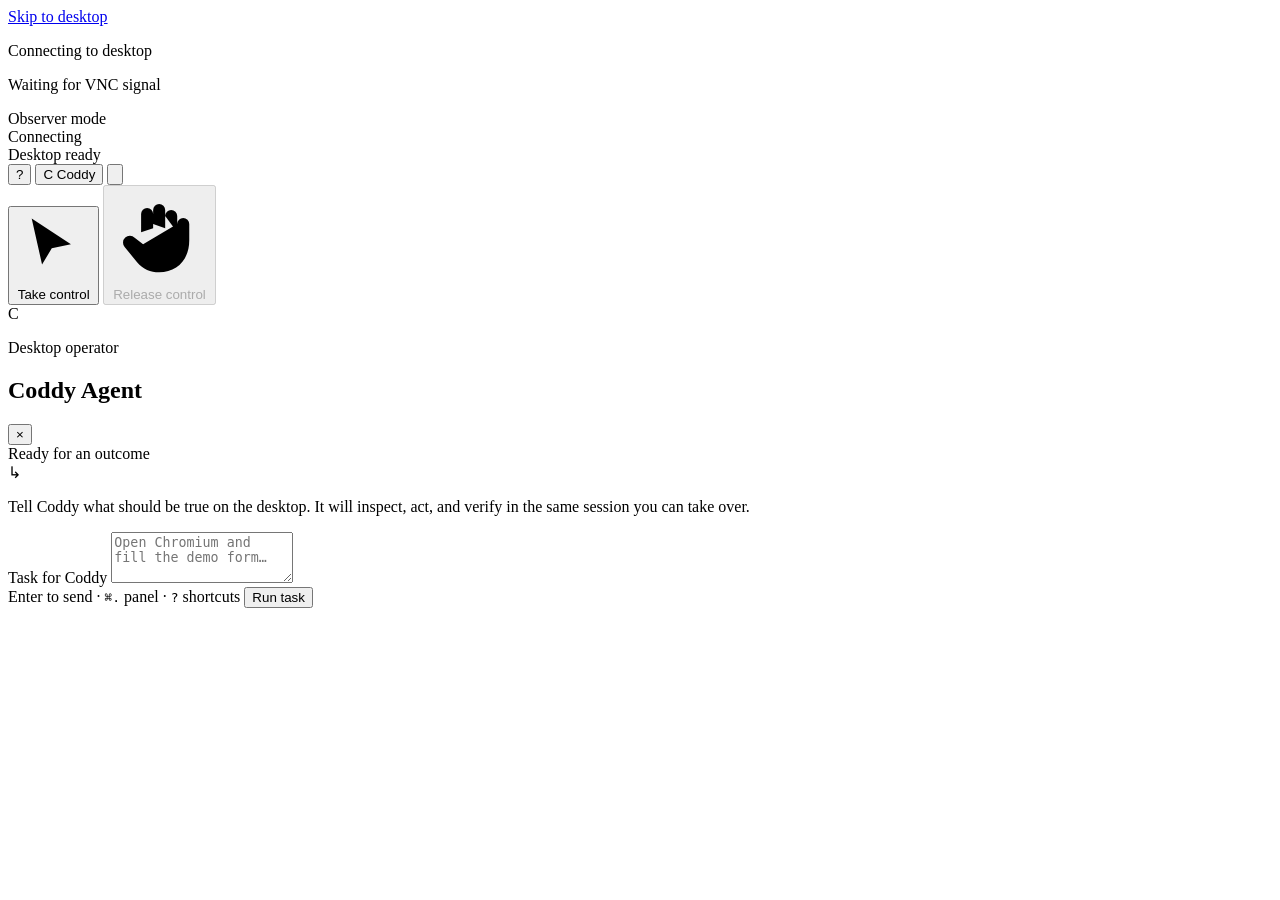
==== commit df018c0d: "Dock the agent chat beside the desktop instead of overlaying it The Coddy transcript sits in a persi" ====
--- a/web/index.html
+++ b/web/index.html
@@ -7,8 +7,9 @@
     <title>Cloud Agent · Relay Desktop</title>
     <link rel="stylesheet" href="/styles.css">
   </head>
-  <body data-owner="none">
+  <body data-owner="none" data-agent-open="true">
     <a class="skip-link" href="#desktop-screen">Skip to desktop</a>
+    <div class="relay-shell">
     <main class="relay-stage" id="relay-stage">
       <div
         id="desktop-screen"
@@ -65,8 +66,8 @@
             id="open-agent"
             type="button"
             aria-controls="agent-drawer"
-            aria-expanded="false"
-            aria-label="Open Coddy operator"
+            aria-expanded="true"
+            aria-label="Show or hide Coddy operator"
             aria-keyshortcuts="Control+Period Meta+Period"
           >
             <span class="agent-glyph" aria-hidden="true">C</span>
@@ -113,58 +114,6 @@
       </button>
 
       <div class="drawer-scrim" id="drawer-scrim" hidden></div>
-
-      <aside
-        class="agent-drawer"
-        id="agent-drawer"
-        role="dialog"
-        aria-modal="true"
-        aria-labelledby="agent-drawer-title"
-        hidden
-      >
-        <header class="agent-heading">
-          <div class="agent-identity">
-            <span class="agent-glyph agent-glyph-large" aria-hidden="true">C</span>
-            <div>
-              <p class="eyebrow">Desktop operator</p>
-              <h1 id="agent-drawer-title">Coddy Agent</h1>
-            </div>
-          </div>
-          <button class="drawer-close" id="close-agent" type="button" aria-label="Close Coddy operator">×</button>
-        </header>
-
-        <div class="agent-status" id="agent-status" role="status">
-          <span class="agent-status-line" aria-hidden="true"></span>
-          <span id="agent-status-label">Ready for an outcome</span>
-        </div>
-
-        <div class="agent-transcript" id="agent-transcript" aria-live="polite" aria-label="Agent activity">
-          <div class="agent-empty" id="agent-empty">
-            <span class="agent-empty-mark" aria-hidden="true">↳</span>
-            <p>Tell Coddy what should be true on the desktop. It will inspect, act, and verify in the same session you can take over.</p>
-          </div>
-        </div>
-
-        <div class="permission-card" id="permission-card" hidden>
-          <p class="eyebrow">Confirmation required</p>
-          <strong id="permission-title">Coddy wants to run a protected action</strong>
-          <pre id="permission-detail"></pre>
-          <div class="permission-actions">
-            <button id="permission-reject" type="button">Reject</button>
-            <button id="permission-allow" type="button" aria-describedby="permission-detail">Allow once</button>
-          </div>
-        </div>
-
-        <form class="agent-composer" id="agent-form">
-          <label class="visually-hidden" for="agent-prompt">Task for Coddy</label>
-          <textarea id="agent-prompt" rows="3" maxlength="12000" placeholder="Open Chromium and fill the demo form…" required></textarea>
-          <div class="composer-footer">
-            <span>Enter to send · <kbd>⌘.</kbd> agent · <kbd>?</kbd> shortcuts</span>
-            <button class="agent-stop" id="agent-stop" type="button" hidden>Stop</button>
-            <button class="agent-send" id="agent-send" type="submit">Run task</button>
-          </div>
-        </form>
-      </aside>
 
       <aside
         class="control-drawer"
@@ -237,6 +186,57 @@
       </aside>
     </main>
 
+    <aside
+      class="agent-drawer"
+      id="agent-drawer"
+      role="complementary"
+      aria-labelledby="agent-drawer-title"
+    >
+      <header class="agent-heading">
+        <div class="agent-identity">
+          <span class="agent-glyph agent-glyph-large" aria-hidden="true">C</span>
+          <div>
+            <p class="eyebrow">Desktop operator</p>
+            <h1 id="agent-drawer-title">Coddy Agent</h1>
+          </div>
+        </div>
+        <button class="drawer-close" id="close-agent" type="button" aria-label="Hide Coddy operator">×</button>
+      </header>
+
+      <div class="agent-status" id="agent-status" role="status">
+        <span class="agent-status-line" aria-hidden="true"></span>
+        <span id="agent-status-label">Ready for an outcome</span>
+      </div>
+
+      <div class="agent-transcript" id="agent-transcript" aria-live="polite" aria-label="Agent activity">
+        <div class="agent-empty" id="agent-empty">
+          <span class="agent-empty-mark" aria-hidden="true">↳</span>
+          <p>Tell Coddy what should be true on the desktop. It will inspect, act, and verify in the same session you can take over.</p>
+        </div>
+      </div>
+
+      <div class="permission-card" id="permission-card" hidden>
+        <p class="eyebrow">Confirmation required</p>
+        <strong id="permission-title">Coddy wants to run a protected action</strong>
+        <pre id="permission-detail"></pre>
+        <div class="permission-actions">
+          <button id="permission-reject" type="button">Reject</button>
+          <button id="permission-allow" type="button" aria-describedby="permission-detail">Allow once</button>
+        </div>
+      </div>
+
+      <form class="agent-composer" id="agent-form">
+        <label class="visually-hidden" for="agent-prompt">Task for Coddy</label>
+        <textarea id="agent-prompt" rows="3" maxlength="12000" placeholder="Open Chromium and fill the demo form…" required></textarea>
+        <div class="composer-footer">
+          <span>Enter to send · <kbd>⌘.</kbd> panel · <kbd>?</kbd> shortcuts</span>
+          <button class="agent-stop" id="agent-stop" type="button" hidden>Stop</button>
+          <button class="agent-send" id="agent-send" type="submit">Run task</button>
+        </div>
+      </form>
+    </aside>
+    </div>
+
     <dialog id="credentials-dialog" class="credentials-dialog">
       <form id="credentials-form" method="dialog">
         <span class="relay-cube dialog-mark" aria-hidden="true"><i></i><i></i><i></i></span>
@@ -255,7 +255,7 @@
         <dl class="shortcut-list">
           <div><dt><kbd>T</kbd></dt><dd>Take control</dd></div>
           <div><dt><kbd>R</kbd></dt><dd>Release control</dd></div>
-          <div><dt><kbd>Ctrl</kbd>+<kbd>.</kbd></dt><dd>Toggle agent panel</dd></div>
+          <div><dt><kbd>Ctrl</kbd>+<kbd>.</kbd></dt><dd>Show or hide agent column</dd></div>
           <div><dt><kbd>Ctrl</kbd>+<kbd>,</kbd></dt><dd>Toggle desktop controls</dd></div>
           <div><dt><kbd>Ctrl</kbd>+<kbd>Shift</kbd>+<kbd>F</kbd></dt><dd>Fullscreen</dd></div>
           <div><dt><kbd>Esc</kbd></dt><dd>Close open panel</dd></div>
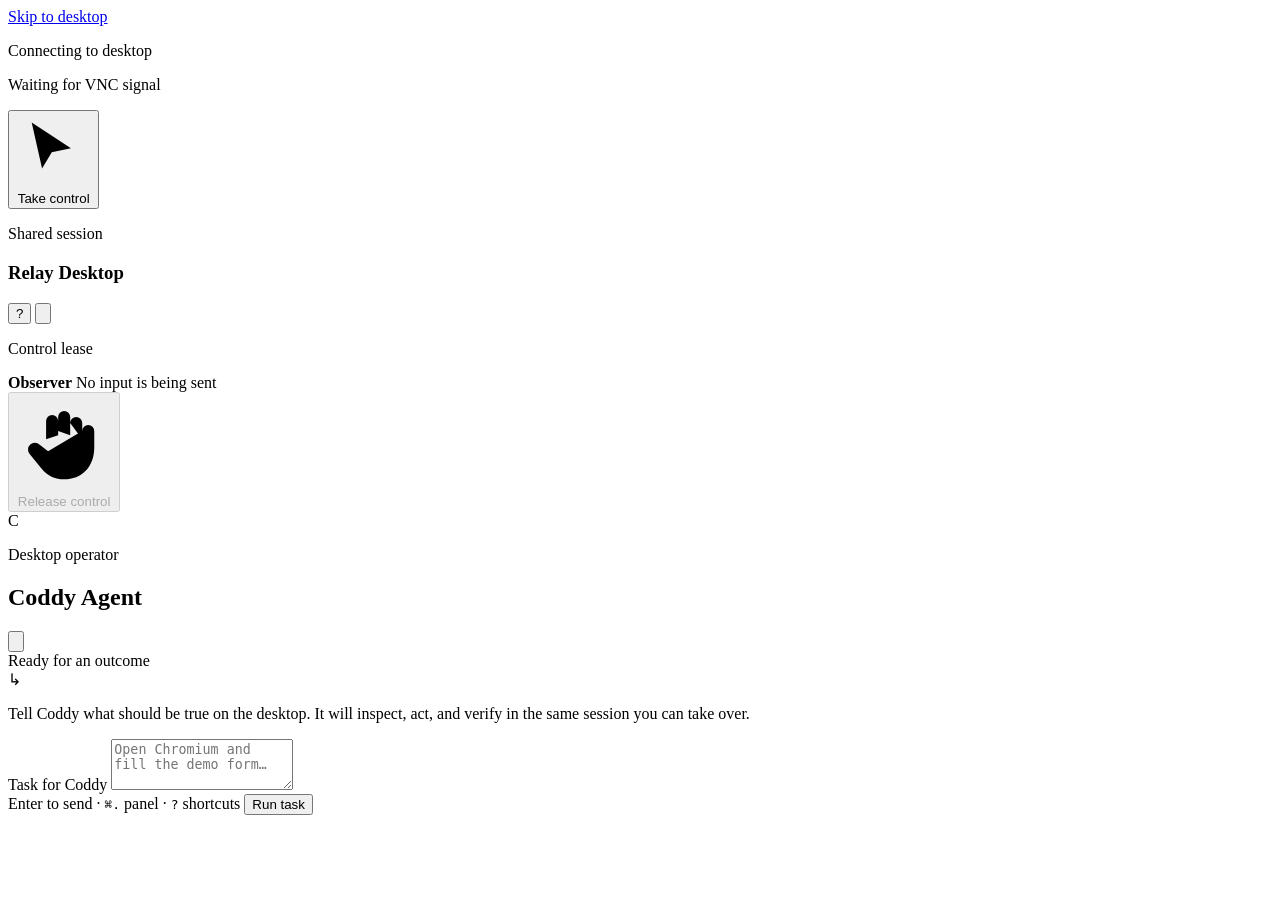
==== commit 4ecbb494: "feat: integrate Playwright MCP for enhanced browser control - Added Playwright MCP support to manage" ====
--- a/web/index.html
+++ b/web/index.html
@@ -17,75 +17,17 @@
         tabindex="0"
         aria-label="Remote Linux desktop. Take control before using keyboard or pointer input."
       >
-        <div class="feed-placeholder" id="feed-placeholder" role="status" aria-busy="true">
-          <span class="relay-cube" aria-hidden="true"><i></i><i></i><i></i></span>
-          <p id="feed-placeholder-label">Connecting to desktop</p>
-          <p class="feed-placeholder-sub" id="feed-placeholder-sub">Waiting for VNC signal</p>
-        </div>
-        <div class="agent-canvas-badge" id="agent-canvas-badge" hidden>
-          Agent is operating · press <kbd>T</kbd> or Take control to interrupt
+        <div class="desktop-viewport" id="desktop-viewport">
+          <div class="feed-placeholder" id="feed-placeholder" role="status" aria-busy="true">
+            <span class="relay-cube" aria-hidden="true"><i></i><i></i><i></i></span>
+            <p id="feed-placeholder-label">Connecting to desktop</p>
+            <p class="feed-placeholder-sub" id="feed-placeholder-sub">Waiting for VNC signal</p>
+          </div>
         </div>
       </div>
 
       <div class="stage-vignette" aria-hidden="true"></div>
       <div class="observer-shield" aria-hidden="true"></div>
-
-      <div class="mode-banner" id="mode-banner" role="status" aria-live="polite">
-        <span class="mode-banner-dot" aria-hidden="true"></span>
-        <span id="mode-banner-label">Observer mode</span>
-        <span class="mode-banner-countdown" id="lease-countdown" hidden></span>
-      </div>
-
-      <div class="lease-warning" id="lease-warning" hidden role="alert">
-        Control lease expiring soon. Move the pointer or click Renew.
-        <button type="button" id="renew-lease" class="lease-warning-action">Renew</button>
-      </div>
-
-      <header class="stage-header">
-        <div class="connection-chip" id="connection-chip" aria-label="Connection status">
-          <span class="status-dot" id="connection-dot" aria-hidden="true"></span>
-          <span id="connection-label">Connecting</span>
-        </div>
-
-        <div class="header-actions">
-          <div class="operator-chip" id="operator-chip" aria-live="polite">
-            <span class="operator-pulse" aria-hidden="true"></span>
-            <span id="operator-label">Desktop ready</span>
-          </div>
-          <button
-            class="icon-button"
-            id="open-shortcuts"
-            type="button"
-            aria-label="Keyboard shortcuts"
-            aria-haspopup="dialog"
-          >
-            ?
-          </button>
-          <button
-            class="agent-button"
-            id="open-agent"
-            type="button"
-            aria-controls="agent-drawer"
-            aria-expanded="true"
-            aria-label="Show or hide Coddy operator"
-            aria-keyshortcuts="Control+Period Meta+Period"
-          >
-            <span class="agent-glyph" aria-hidden="true">C</span>
-            <span>Coddy</span>
-          </button>
-          <button
-            class="icon-button"
-            id="open-tools"
-            type="button"
-            aria-controls="control-drawer"
-            aria-expanded="false"
-            aria-label="Open desktop controls"
-            aria-keyshortcuts="Control+Comma Meta+Comma"
-          >
-            <svg viewBox="0 0 24 24" aria-hidden="true"><path d="M4 7h10M18 7h2M4 17h2M10 17h10M14 4v6M6 14v6"/></svg>
-          </button>
-        </div>
-      </header>
 
       <button
         class="control-pill take-control"
@@ -99,37 +41,59 @@
         <svg viewBox="0 0 24 24" aria-hidden="true"><path d="m5 3 12.5 8.2-6.1 1.3-3.1 5.2L5 3Z"/></svg>
         <span>Take control</span>
       </button>
-
+    </main>
+
+    <aside class="sidebar-reopen" id="sidebar-reopen" hidden>
       <button
-        class="control-pill release-control"
-        id="release-control"
+        class="agent-button"
+        id="open-agent"
         type="button"
-        disabled
-        aria-label="Release control back to observer mode"
-        aria-pressed="false"
-        aria-keyshortcuts="r Control+Shift+Enter Meta+Shift+Enter"
+        aria-controls="agent-drawer"
+        aria-expanded="false"
+        aria-label="Expand sidebar"
+        title="Expand sidebar"
+        aria-keyshortcuts="Control+Period Meta+Period"
       >
-        <svg viewBox="0 0 24 24" aria-hidden="true"><path d="M7.5 11V6.5a1.5 1.5 0 0 1 3 0V10M10.5 9V5.5a1.5 1.5 0 0 1 3 0V10m0-3a1.5 1.5 0 0 1 3 0v4m0-2a1.5 1.5 0 0 1 3 0v4c0 5-3.2 8-7.5 8-2.2 0-4-.7-5.5-2.5l-3.1-3.8a1.7 1.7 0 0 1 2.5-2.3L8 14"/></svg>
-        <span>Release control</span>
+        <span class="agent-glyph" aria-hidden="true">C</span>
+        <span>Coddy</span>
       </button>
-
-      <div class="drawer-scrim" id="drawer-scrim" hidden></div>
-
-      <aside
-        class="control-drawer"
-        id="control-drawer"
-        role="dialog"
-        aria-modal="true"
-        aria-labelledby="control-drawer-title"
-        hidden
-      >
-        <div class="drawer-heading">
+    </aside>
+
+    <aside
+      class="agent-drawer"
+      id="agent-drawer"
+      role="complementary"
+      aria-labelledby="agent-drawer-title"
+    >
+      <section class="sidebar-session" aria-labelledby="session-sidebar-title">
+        <header class="sidebar-session-heading">
           <div>
             <p class="eyebrow">Shared session</p>
-            <h1 id="control-drawer-title">Relay Desktop</h1>
-          </div>
-          <button class="drawer-close" id="close-tools" type="button" aria-label="Close desktop controls">×</button>
-        </div>
+            <h1 id="session-sidebar-title">Relay Desktop</h1>
+          </div>
+          <div class="sidebar-session-actions">
+            <button
+              class="icon-button"
+              id="open-shortcuts"
+              type="button"
+              aria-label="Keyboard shortcuts"
+              aria-haspopup="dialog"
+            >
+              ?
+            </button>
+            <button
+              class="icon-button"
+              id="open-tools"
+              type="button"
+              aria-controls="control-drawer"
+              aria-expanded="false"
+              aria-label="Open desktop tools"
+              aria-keyshortcuts="Control+Comma Meta+Comma"
+            >
+              <svg viewBox="0 0 24 24" aria-hidden="true"><path d="M4 7h10M18 7h2M4 17h2M10 17h10M14 4v6M6 14v6"/></svg>
+            </button>
+          </div>
+        </header>
 
         <section class="lease-card">
           <span class="lease-orbit" aria-hidden="true"></span>
@@ -138,60 +102,82 @@
             <strong id="lease-owner">Observer</strong>
             <span id="lease-detail">No input is being sent</span>
           </div>
+          <button
+            class="control-pill release-control"
+            id="release-control"
+            type="button"
+            disabled
+            aria-label="Release control back to observer mode"
+            aria-pressed="false"
+            aria-keyshortcuts="r Control+Shift+Enter Meta+Shift+Enter"
+          >
+            <svg viewBox="0 0 24 24" aria-hidden="true"><path d="M7.5 11V6.5a1.5 1.5 0 0 1 3 0V10M10.5 9V5.5a1.5 1.5 0 0 1 3 0V10m0-3a1.5 1.5 0 0 1 3 0v4m0-2a1.5 1.5 0 0 1 3 0v4c0 5-3.2 8-7.5 8-2.2 0-4-.7-5.5-2.5l-3.1-3.8a1.7 1.7 0 0 1 2.5-2.3L8 14"/></svg>
+            <span>Release control</span>
+          </button>
         </section>
 
-        <div class="tool-grid">
-          <button class="drawer-tool" id="start-recording" type="button">Start recording</button>
-          <button class="drawer-tool" id="stop-recording" type="button">Save recording</button>
-          <button class="drawer-tool" id="discard-recording" type="button">Discard recording</button>
-          <button class="drawer-tool" id="fullscreen" type="button">
-            <svg viewBox="0 0 24 24" aria-hidden="true"><path d="M8 3H3v5M16 3h5v5M8 21H3v-5m13 5h5v-5"/></svg>
-            <span id="fullscreen-label">Fullscreen</span>
-          </button>
-          <button class="drawer-tool" id="reconnect" type="button">
-            <svg viewBox="0 0 24 24" aria-hidden="true"><path d="M20 7v5h-5M4 17v-5h5m10.2-.8A8 8 0 0 0 6.1 7.1L4 9m16 6-2.1 1.9a8 8 0 0 1-13.1-4"/></svg>
-            Reconnect
-          </button>
-          <button class="drawer-tool" id="new-agent-session" type="button">New conversation</button>
-          <button class="drawer-tool" id="copy-session-id" type="button">Copy session ID</button>
-          <button class="drawer-tool drawer-tool-danger" id="disconnect" type="button">Disconnect</button>
-        </div>
-
-        <details class="activity-panel" id="activity-panel">
-          <summary>Live activity stream</summary>
-          <pre id="activity-log" aria-live="polite"></pre>
-        </details>
-
-        <details class="approval-panel">
-          <summary>Install an application</summary>
-          <p class="panel-copy">Creates a short-lived approval for one exact install plan.</p>
-          <form id="approval-form">
-            <label for="install-kind">Source</label>
-            <select id="install-kind" name="kind">
-              <option value="apt">APT repository</option>
-              <option value="deb">Local .deb file</option>
-            </select>
-            <label for="install-value" id="install-value-label">Package names</label>
-            <input id="install-value" name="value" type="text" autocomplete="off" placeholder="firefox-esr jq" required>
-            <button class="approve-action" type="submit">Approve exact plan</button>
-            <output id="approval-output" aria-live="polite"></output>
-          </form>
-        </details>
-
-        <footer class="drawer-footer">
-          <span id="display-meta">1440×900 framebuffer</span>
-          <span id="session-meta" title="Coddy session ID">Session</span>
-          <span>AT-SPI + vision</span>
-        </footer>
-      </aside>
-    </main>
-
-    <aside
-      class="agent-drawer"
-      id="agent-drawer"
-      role="complementary"
-      aria-labelledby="agent-drawer-title"
-    >
+        <section
+          class="control-drawer"
+          id="control-drawer"
+          role="region"
+          aria-labelledby="control-drawer-title"
+          hidden
+        >
+          <div class="drawer-heading">
+            <div>
+              <p class="eyebrow">Session tools</p>
+              <h2 id="control-drawer-title">Desktop controls</h2>
+            </div>
+            <button class="drawer-close" id="close-tools" type="button" aria-label="Close desktop tools">×</button>
+          </div>
+
+          <div class="tool-actions" aria-label="Desktop tools">
+            <button
+              class="drawer-tool recording-switch"
+              id="recording-toggle"
+              type="button"
+              aria-label="Start screen recording"
+              aria-pressed="false"
+              data-active="false"
+            >
+              <span class="switch-track" aria-hidden="true"><span class="switch-thumb"></span></span>
+              <span id="recording-label">Record</span>
+            </button>
+            <button class="drawer-tool" id="fullscreen" type="button">
+              <svg viewBox="0 0 24 24" aria-hidden="true"><path d="M8 3H3v5M16 3h5v5M8 21H3v-5m13 5h5v-5"/></svg>
+              <span id="fullscreen-label">Fullscreen</span>
+            </button>
+            <button class="drawer-tool" id="new-agent-session" type="button">New conversation</button>
+            <button class="drawer-tool drawer-tool-danger" id="discard-recording" type="button" hidden>Discard</button>
+          </div>
+
+          <details class="activity-panel" id="activity-panel">
+            <summary>Live activity stream</summary>
+            <pre id="activity-log" aria-live="polite"></pre>
+          </details>
+
+          <details class="approval-panel">
+            <summary>Install an application</summary>
+            <p class="panel-copy">Creates a short-lived approval for one exact install plan.</p>
+            <form id="approval-form">
+              <label for="install-kind">Source</label>
+              <select id="install-kind" name="kind">
+                <option value="apt">APT repository</option>
+                <option value="deb">Local .deb file</option>
+              </select>
+              <label for="install-value" id="install-value-label">Package names</label>
+              <input id="install-value" name="value" type="text" autocomplete="off" placeholder="firefox-esr jq" required>
+              <button class="approve-action" type="submit">Approve exact plan</button>
+              <output id="approval-output" aria-live="polite"></output>
+            </form>
+          </details>
+
+          <footer class="drawer-footer">
+            <span id="display-meta">1440×900 framebuffer</span>
+          </footer>
+        </section>
+      </section>
+
       <header class="agent-heading">
         <div class="agent-identity">
           <span class="agent-glyph agent-glyph-large" aria-hidden="true">C</span>
@@ -200,7 +186,18 @@
             <h1 id="agent-drawer-title">Coddy Agent</h1>
           </div>
         </div>
-        <button class="drawer-close" id="close-agent" type="button" aria-label="Hide Coddy operator">×</button>
+        <button
+          class="icon-button sidebar-collapse"
+          id="collapse-agent"
+          type="button"
+          aria-controls="agent-drawer"
+          aria-expanded="true"
+          aria-label="Collapse sidebar"
+          title="Collapse sidebar"
+          aria-keyshortcuts="Control+Period Meta+Period"
+        >
+          <svg viewBox="0 0 24 24" aria-hidden="true"><path d="m14 5-7 7 7 7"/></svg>
+        </button>
       </header>
 
       <div class="agent-status" id="agent-status" role="status">
@@ -255,9 +252,10 @@
         <dl class="shortcut-list">
           <div><dt><kbd>T</kbd></dt><dd>Take control</dd></div>
           <div><dt><kbd>R</kbd></dt><dd>Release control</dd></div>
-          <div><dt><kbd>Ctrl</kbd>+<kbd>.</kbd></dt><dd>Show or hide agent column</dd></div>
+          <div><dt><kbd>Ctrl</kbd>+<kbd>.</kbd></dt><dd>Show or hide sidebar</dd></div>
           <div><dt><kbd>Ctrl</kbd>+<kbd>,</kbd></dt><dd>Toggle desktop controls</dd></div>
           <div><dt><kbd>Ctrl</kbd>+<kbd>Shift</kbd>+<kbd>F</kbd></dt><dd>Fullscreen</dd></div>
+          <div><dt>AI</dt><dd>Showcase zoom follows the real desktop pointer</dd></div>
           <div><dt><kbd>Esc</kbd></dt><dd>Close open panel</dd></div>
         </dl>
         <button class="dialog-action" value="close">Close</button>
